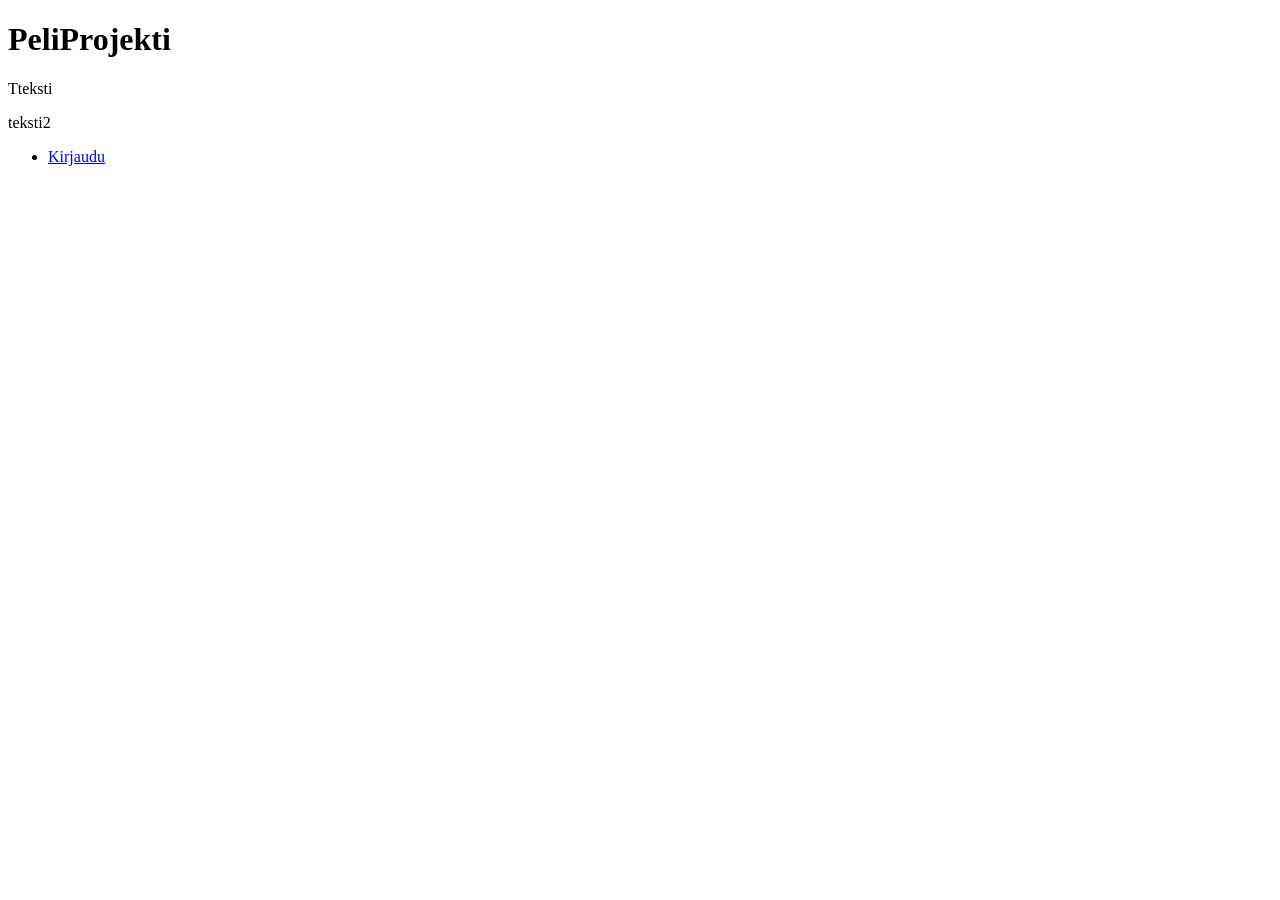
==== src/index.html @ 27e2a8ff "login aloitus" ====
<!DOCTYPE html>
<html>
<head>
<title>PeliProjekti</title>
</head>
<body>
<h1>PeliProjekti</h1>
<p>Tteksti</p>
<p> teksti2 </p>
<p class="navigaatio"></p> 
 <ul class="menu">

  <li><a href="login.html">Kirjaudu</a></li>



</ul>
</body>
</html>
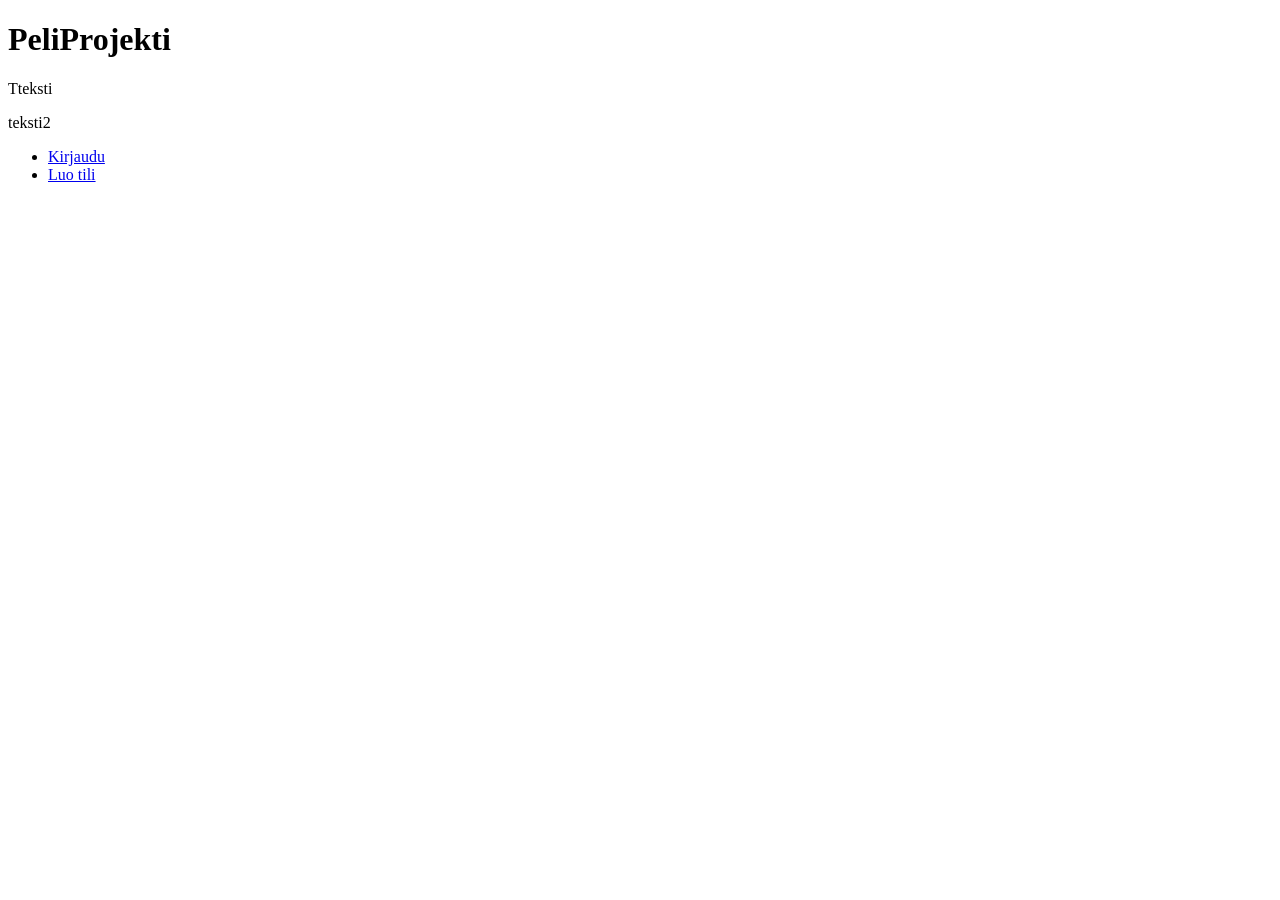
==== commit 52cffdfc: "login" ====
--- a/src/index.html
+++ b/src/index.html
@@ -10,9 +10,8 @@
 <p class="navigaatio"></p> 
  <ul class="menu">
 
-  <li><a href="login.html">Kirjaudu</a></li>
-
-
+  <li><a href="login.php">Kirjaudu</a></li>
+  <li><a href="signup.php">Luo tili</a></li>
 
 </ul>
 </body>
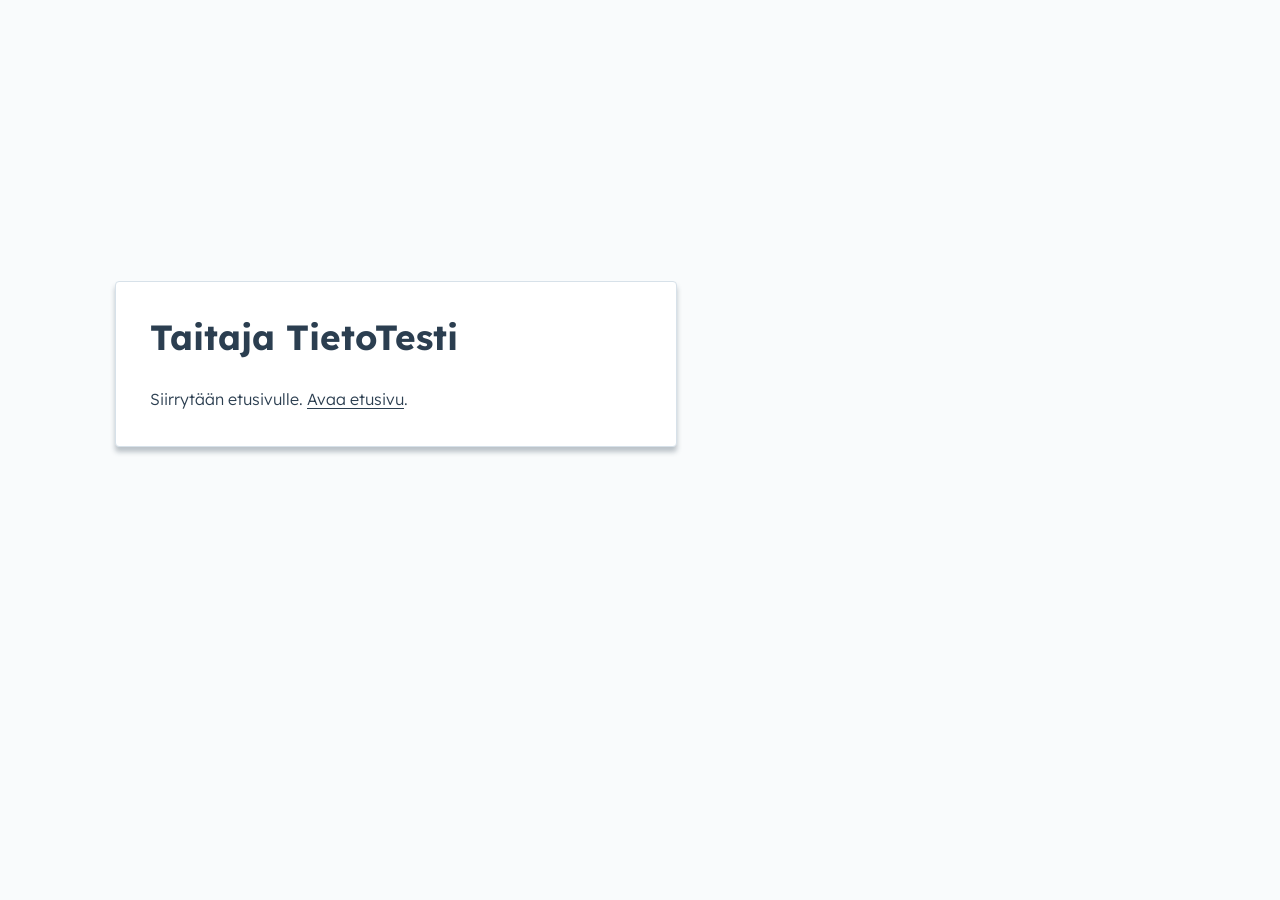
==== commit bbf93c1a: "index ja css" ====
--- a/src/index.html
+++ b/src/index.html
@@ -1,18 +1,18 @@
 <!DOCTYPE html>
-<html>
+<html lang="fi">
 <head>
-<title>PeliProjekti</title>
+  <meta charset="UTF-8">
+  <meta name="viewport" content="width=device-width, initial-scale=1">
+  <meta http-equiv="refresh" content="0; url=index.php">
+  <title>Taitaja TietoTesti</title>
+  <link rel="stylesheet" href="site.css">
 </head>
 <body>
-<h1>PeliProjekti</h1>
-<p>Tteksti</p>
-<p> teksti2 </p>
-<p class="navigaatio"></p> 
- <ul class="menu">
-
-  <li><a href="login.php">Kirjaudu</a></li>
-  <li><a href="signup.php">Luo tili</a></li>
-
-</ul>
+  <main class="auth-main">
+    <section class="auth-panel">
+      <h1>Taitaja TietoTesti</h1>
+      <p>Siirrytään etusivulle. <a href="index.php">Avaa etusivu</a>.</p>
+    </section>
+  </main>
 </body>
 </html>
--- a/src/site.css
+++ b/src/site.css
@@ -0,0 +1,379 @@
+@import url('https://fonts.googleapis.com/css2?family=Lexend+Deca:wght@300;400;600;700&display=swap');
+
+:root {
+    color-scheme: light;
+    --ink: #2B3E50;
+    --muted: #526579;
+    --paper: #F9FBFC;
+    --white: #FFFFFF;
+    --cyan: #00A1E4;
+    --blue: #002FE4;
+    --mint: #00E4B5;
+    --orange: #E44300;
+    --slate: #2B3E50;
+    --line: #D7E1E9;
+    --font: "Lexend Deca", sans-serif;
+    --shadow: 0 5px 5px rgb(43 62 80 / 30%);
+    --shadow-hover: 0 10px 10px rgb(43 62 80 / 30%);
+}
+
+* { box-sizing: border-box; }
+
+html { scroll-behavior: smooth; }
+
+body {
+    margin: 0;
+    color: var(--ink);
+    background: var(--paper);
+    font-family: var(--font);
+    font-size: 16px;
+    font-weight: 300;
+    line-height: 1.55;
+}
+
+h1, h2, h3, p { margin-top: 0; }
+h1, h2, h3 { font-weight: 700; line-height: 1.2; }
+h1 { font-size: 35px; }
+h2 { font-size: 28px; }
+h3 { font-size: 24px; }
+a { color: inherit; }
+a:not(.brand):not(.button):not(.nav-action) { text-decoration: underline; text-underline-offset: 3px; }
+a:hover { color: var(--blue); }
+
+button, input, select { font: inherit; }
+
+button, input[type="submit"] {
+    min-height: 42px;
+    padding: 9px 16px;
+    color: var(--white);
+    background: var(--blue);
+    border: 0;
+    border-radius: 4px;
+    box-shadow: var(--shadow);
+    font-size: 16px;
+    font-weight: 400;
+    cursor: pointer;
+    transition: box-shadow 140ms ease, transform 140ms ease, background 140ms ease;
+}
+
+button:hover, input[type="submit"]:hover {
+    background: var(--cyan);
+    box-shadow: var(--shadow-hover);
+    transform: translateY(-1px);
+}
+
+button:disabled {
+    color: var(--muted);
+    background: #E6EDF1;
+    box-shadow: none;
+    cursor: not-allowed;
+    transform: none;
+}
+
+input:not([type="radio"]):not([type="hidden"]), select {
+    width: 100%;
+    min-height: 44px;
+    padding: 9px 12px;
+    color: var(--ink);
+    background: var(--white);
+    border: 1px solid #AEBECC;
+    border-radius: 4px;
+}
+
+input[type="radio"] { width: 17px; height: 17px; accent-color: var(--blue); }
+input:focus, select:focus, button:focus-visible, a:focus-visible { outline: 3px solid var(--mint); outline-offset: 3px; }
+
+.site-header {
+    min-height: 78px;
+    display: flex;
+    align-items: center;
+    justify-content: space-between;
+    gap: 24px;
+    padding: 14px max(5vw, 24px);
+    background: var(--paper);
+    border-bottom: 1px solid var(--line);
+}
+
+.brand {
+    display: inline-flex;
+    align-items: center;
+    gap: 10px;
+    color: var(--ink);
+    font-size: 16px;
+    font-weight: 700;
+    text-decoration: none;
+    white-space: nowrap;
+}
+
+.brand:hover { color: var(--ink); }
+
+.brand-mark {
+    width: 36px;
+    height: 36px;
+    display: grid;
+    place-items: center;
+    color: var(--white);
+    background: var(--cyan);
+    border-radius: 4px;
+    font-size: 20px;
+    font-weight: 700;
+}
+
+.site-nav { display: flex; align-items: center; justify-content: flex-end; flex-wrap: wrap; gap: 8px 24px; }
+.site-nav a, .site-footer > a:last-child { color: var(--ink); font-size: 16px; font-weight: 400; }
+
+.site-nav .nav-action {
+    padding: 9px 15px;
+    color: var(--white);
+    background: var(--blue);
+    border-radius: 4px;
+    box-shadow: var(--shadow);
+    text-decoration: none;
+}
+
+.site-nav .nav-action:hover { color: var(--white); background: var(--cyan); box-shadow: var(--shadow-hover); }
+.site-nav .nav-current { text-decoration-color: var(--orange); text-decoration-thickness: 2px; }
+
+.hero {
+    position: relative;
+    min-height: 540px;
+    display: grid;
+    grid-template-columns: minmax(0, 1.15fr) minmax(280px, 0.85fr);
+    align-items: center;
+    gap: 8%;
+    overflow: hidden;
+    padding: 76px max(9vw, 32px) 90px;
+    color: var(--white);
+    background-color: var(--slate);
+    background-image: repeating-linear-gradient(135deg, transparent 0, transparent 58px, rgb(255 255 255 / 4%) 59px, rgb(255 255 255 / 4%) 60px);
+}
+
+.hero-copy { position: relative; z-index: 1; max-width: 650px; }
+.eyebrow, .section-kicker { margin: 0 0 17px; color: var(--cyan); font-size: 12px; font-weight: 600; text-transform: uppercase; }
+.hero .eyebrow { display: flex; align-items: center; gap: 9px; color: var(--mint); }
+.eyebrow-dot, .live-dot { width: 8px; height: 8px; display: inline-block; background: var(--orange); border-radius: 1px; }
+
+.hero h1 {
+    margin: 0;
+    color: var(--white);
+    font-size: 56px;
+    font-weight: 700;
+    line-height: 1.08;
+}
+
+.hero-lead { max-width: 520px; margin: 25px 0 10px; color: var(--mint); font-size: 20px; font-weight: 300; line-height: 1.35; }
+.hero-description { max-width: 500px; margin: 0; color: rgb(255 255 255 / 88%); font-size: 16px; font-weight: 300; }
+.hero-actions { display: flex; align-items: center; flex-wrap: wrap; gap: 12px 22px; margin-top: 29px; }
+
+.button {
+    min-height: 46px;
+    display: inline-flex;
+    align-items: center;
+    justify-content: center;
+    gap: 12px;
+    padding: 10px 17px;
+    border: 1px solid transparent;
+    border-radius: 4px;
+    box-shadow: var(--shadow);
+    font-size: 16px;
+    font-weight: 400;
+    text-decoration: none;
+    cursor: pointer;
+    transition: box-shadow 140ms ease, transform 140ms ease, background 140ms ease;
+}
+
+.button-primary { color: var(--white); background: var(--cyan); }
+.button-primary:hover { color: var(--white); background: var(--blue); box-shadow: var(--shadow-hover); transform: translateY(-1px); }
+.button-quiet { color: var(--ink); background: var(--paper); border-color: var(--line); }
+.button-quiet:hover { color: var(--ink); background: var(--mint); box-shadow: var(--shadow-hover); transform: translateY(-1px); }
+.welcome-note { color: rgb(255 255 255 / 88%); font-size: 16px; }
+
+.hero-board {
+    position: relative;
+    max-width: 390px;
+    min-height: 290px;
+    padding: 25px 26px;
+    color: var(--ink);
+    background: var(--mint);
+    border: 1px solid rgb(255 255 255 / 30%);
+    border-radius: 4px;
+    box-shadow: var(--shadow-hover);
+    transform: rotate(1deg);
+}
+
+.board-topline, .board-bottom { display: flex; justify-content: space-between; gap: 12px; }
+.board-topline { align-items: center; color: var(--slate); font-size: 12px; font-weight: 600; }
+.board-count { margin-top: 41px; font-size: 56px; font-weight: 700; line-height: 1; }
+.board-count span { font-size: 16px; font-weight: 400; }
+.hero-board > p { max-width: 240px; margin: 8px 0 25px; color: var(--slate); font-size: 16px; }
+.board-rule { height: 1px; background: rgb(43 62 80 / 28%); }
+.board-bottom { margin-top: 12px; color: var(--slate); font-size: 12px; font-weight: 600; }
+
+.board-stamp {
+    position: absolute;
+    right: 24px;
+    bottom: 56px;
+    width: 42px;
+    height: 42px;
+    display: grid;
+    place-items: center;
+    color: var(--white);
+    background: var(--orange);
+    border-radius: 4px;
+    font-size: 24px;
+    font-weight: 700;
+}
+
+.hero-index { position: absolute; right: max(5vw, 24px); bottom: 22px; color: rgb(255 255 255 / 65%); font-size: 12px; }
+.intro, .categories { padding: 76px max(9vw, 32px); }
+.intro { background: var(--white); }
+.intro-grid { display: grid; grid-template-columns: minmax(0, 1fr) minmax(280px, 0.7fr); align-items: end; gap: 44px; }
+
+.intro h2, .section-heading h2, .closing-callout h2, .account-main h1 {
+    margin: 0;
+    font-size: 28px;
+    font-weight: 700;
+    line-height: 1.25;
+}
+
+.intro-grid > p { max-width: 440px; margin: 0; color: var(--muted); font-size: 20px; font-weight: 300; }
+.categories { scroll-margin-top: 20px; }
+.section-heading { display: flex; align-items: end; justify-content: space-between; gap: 20px; margin-bottom: 26px; }
+.section-heading .section-kicker, .intro .section-kicker { margin-bottom: 9px; }
+.section-heading > p { margin: 0 0 4px; color: var(--muted); font-size: 16px; }
+.section-heading > p span { margin-left: 7px; color: var(--orange); }
+
+.category-grid { display: grid; grid-template-columns: repeat(3, minmax(0, 1fr)); border-top: 1px solid var(--line); border-left: 1px solid var(--line); }
+
+.category-item {
+    position: relative;
+    min-height: 158px;
+    padding: 21px 23px;
+    background: var(--white);
+    border-right: 1px solid var(--line);
+    border-bottom: 1px solid var(--line);
+}
+
+.category-item::after { position: absolute; right: 22px; bottom: 20px; width: 9px; height: 9px; content: ""; background: var(--category-accent); }
+.category-tone-0 { --category-accent: var(--cyan); }
+.category-tone-1 { --category-accent: var(--mint); }
+.category-tone-2 { --category-accent: var(--orange); }
+.category-tone-3 { --category-accent: var(--blue); }
+.category-number { color: var(--muted); font-size: 12px; }
+.category-item h3 { margin: 16px 0 4px; font-size: 24px; font-weight: 700; overflow-wrap: anywhere; }
+.category-item p { margin: 0; color: var(--muted); font-size: 12px; font-weight: 300; }
+.empty-state { padding: 22px; color: var(--muted); background: var(--white); border: 1px solid var(--line); }
+
+.closing-callout { display: flex; align-items: center; justify-content: space-between; gap: 30px; padding: 56px max(9vw, 32px); color: var(--white); background: var(--blue); }
+.closing-callout .section-kicker { color: var(--mint); }
+.closing-callout h2 { color: var(--white); }
+.button-light { color: var(--ink); background: var(--paper); }
+.button-light:hover { color: var(--ink); background: var(--mint); box-shadow: var(--shadow-hover); }
+
+.site-footer { min-height: 94px; display: flex; align-items: center; justify-content: space-between; gap: 20px; padding: 20px max(5vw, 24px); background: var(--paper); }
+.brand-footer { font-size: 16px; }
+.brand-footer .brand-mark { width: 30px; height: 30px; font-size: 17px; }
+.site-footer p { margin: 0; color: var(--muted); font-size: 12px; }
+.site-footer > a:last-child { font-size: 16px; }
+
+.account-main, .admin-main {
+    width: min(100% - 48px, 1000px);
+    min-height: calc(100vh - 172px);
+    margin: 0 auto;
+    padding: 58px 0 78px;
+}
+
+.account-main h1, .admin-main > h1 { font-size: 35px; }
+.account-intro { margin: 10px 0 36px; color: var(--muted); font-size: 20px; }
+.account-details, .password-section { padding: 25px 0 30px; border-top: 1px solid var(--line); }
+.account-details h2, .password-section h2, .admin-main h2 { margin: 0 0 20px; font-size: 28px; }
+.account-details dl { display: grid; grid-template-columns: repeat(3, minmax(0, 1fr)); gap: 20px; margin: 0; }
+.account-details dl > div { min-width: 0; }
+.account-details dt { color: var(--muted); font-size: 12px; }
+.account-details dd { margin: 5px 0 0; font-weight: 600; overflow-wrap: anywhere; }
+.password-form, .auth-form { max-width: 460px; display: grid; grid-template-columns: 1fr; gap: 9px; }
+.password-form label, .auth-form label, .admin-form label { margin-top: 9px; font-size: 16px; font-weight: 400; }
+.password-form button, .auth-form button { justify-self: start; margin-top: 15px; }
+
+.form-message {
+    max-width: 650px;
+    margin: 0 0 24px;
+    padding: 12px 15px;
+    color: var(--ink);
+    background: #E4F6FC;
+    border-left: 4px solid var(--cyan);
+}
+
+.form-message-success { background: #E0FBF5; border-left-color: var(--mint); }
+
+.auth-main {
+    width: min(100% - 48px, 1050px);
+    min-height: calc(100vh - 172px);
+    display: grid;
+    grid-template-columns: minmax(0, 1.1fr) minmax(300px, 0.9fr);
+    align-items: stretch;
+    gap: 28px;
+    margin: 0 auto;
+    padding: 62px 0;
+}
+
+.auth-intro {
+    min-height: 350px;
+    display: flex;
+    flex-direction: column;
+    justify-content: flex-end;
+    padding: 38px;
+    color: var(--white);
+    background: var(--slate);
+    background-image: repeating-linear-gradient(135deg, transparent 0, transparent 48px, rgb(255 255 255 / 5%) 49px, rgb(255 255 255 / 5%) 50px);
+}
+
+.auth-intro .section-kicker { color: var(--mint); }
+.auth-intro h1 { margin: 0 0 12px; color: var(--white); font-size: 35px; }
+.auth-intro p:last-child { max-width: 420px; margin: 0; color: rgb(255 255 255 / 86%); font-size: 16px; }
+.auth-panel { align-self: center; padding: 34px; background: var(--white); border: 1px solid var(--line); border-radius: 4px; box-shadow: var(--shadow); }
+.auth-panel h2 { margin-bottom: 20px; font-size: 28px; }
+.auth-panel > p:last-child { margin: 22px 0 0; font-size: 16px; }
+.admin-intro { margin: -4px 0 28px; color: var(--muted); }
+.admin-form { max-width: 760px; margin-bottom: 54px; }
+.admin-form > p { max-width: 480px; margin: 0 0 16px; }
+.admin-form fieldset { margin: 18px 0; padding: 18px 20px; background: var(--white); border: 1px solid var(--line); border-radius: 4px; }
+.admin-form legend { padding: 0 8px; color: var(--blue); font-size: 20px; font-weight: 600; }
+.admin-form fieldset p { margin: 12px 0; }
+.admin-form fieldset p > label:first-child { display: inline-block; margin: 0 0 5px; }
+.admin-form fieldset p > label:last-child { display: flex; align-items: center; gap: 8px; margin-top: 7px; }
+.admin-form #lisaa-kysymys { background: var(--cyan); }
+.admin-form #poista-viimeinen-kysymys, .admin-main section form button { color: var(--ink); background: var(--paper); border: 1px solid var(--line); }
+.admin-main section { margin: 20px 0; padding: 20px 22px; background: var(--white); border: 1px solid var(--line); border-radius: 4px; }
+.admin-main section h3 { margin-bottom: 8px; }
+.admin-main section p { color: var(--muted); }
+.admin-main section li { margin: 5px 0; }
+.admin-main > p:first-of-type { color: var(--muted); }
+
+@media (max-width: 760px) {
+    .site-header { align-items: flex-start; flex-direction: column; gap: 12px; padding: 15px 22px; }
+    .site-nav { justify-content: flex-start; gap: 8px 16px; }
+    .site-nav a { font-size: 14px; }
+    .hero { min-height: 0; grid-template-columns: 1fr; gap: 40px; padding: 54px 26px 72px; }
+    .hero h1 { font-size: 44px; }
+    .hero-board { width: min(100%, 390px); justify-self: center; }
+    .intro, .categories { padding: 54px 26px; }
+    .intro-grid { grid-template-columns: 1fr; gap: 18px; }
+    .category-grid { grid-template-columns: repeat(2, minmax(0, 1fr)); }
+    .category-item { min-height: 140px; padding: 17px; }
+    .closing-callout { align-items: flex-start; flex-direction: column; padding: 44px 26px; }
+    .site-footer { align-items: flex-start; flex-direction: column; padding: 24px 22px; }
+    .account-main, .admin-main { width: min(100% - 44px, 1000px); padding: 46px 0 58px; }
+    .account-details dl { grid-template-columns: 1fr; gap: 14px; }
+    .auth-main { width: min(100% - 36px, 520px); grid-template-columns: 1fr; gap: 16px; padding: 32px 0; }
+    .auth-intro { min-height: 210px; padding: 26px; }
+    .auth-panel { padding: 26px; }
+}
+
+@media (max-width: 420px) {
+    .site-nav { gap: 9px 12px; }
+    .site-nav .nav-action { padding: 7px 10px; }
+    .category-grid { grid-template-columns: 1fr; }
+    .section-heading { align-items: flex-start; flex-direction: column; gap: 8px; }
+    .admin-form fieldset { padding: 14px; }
+}
